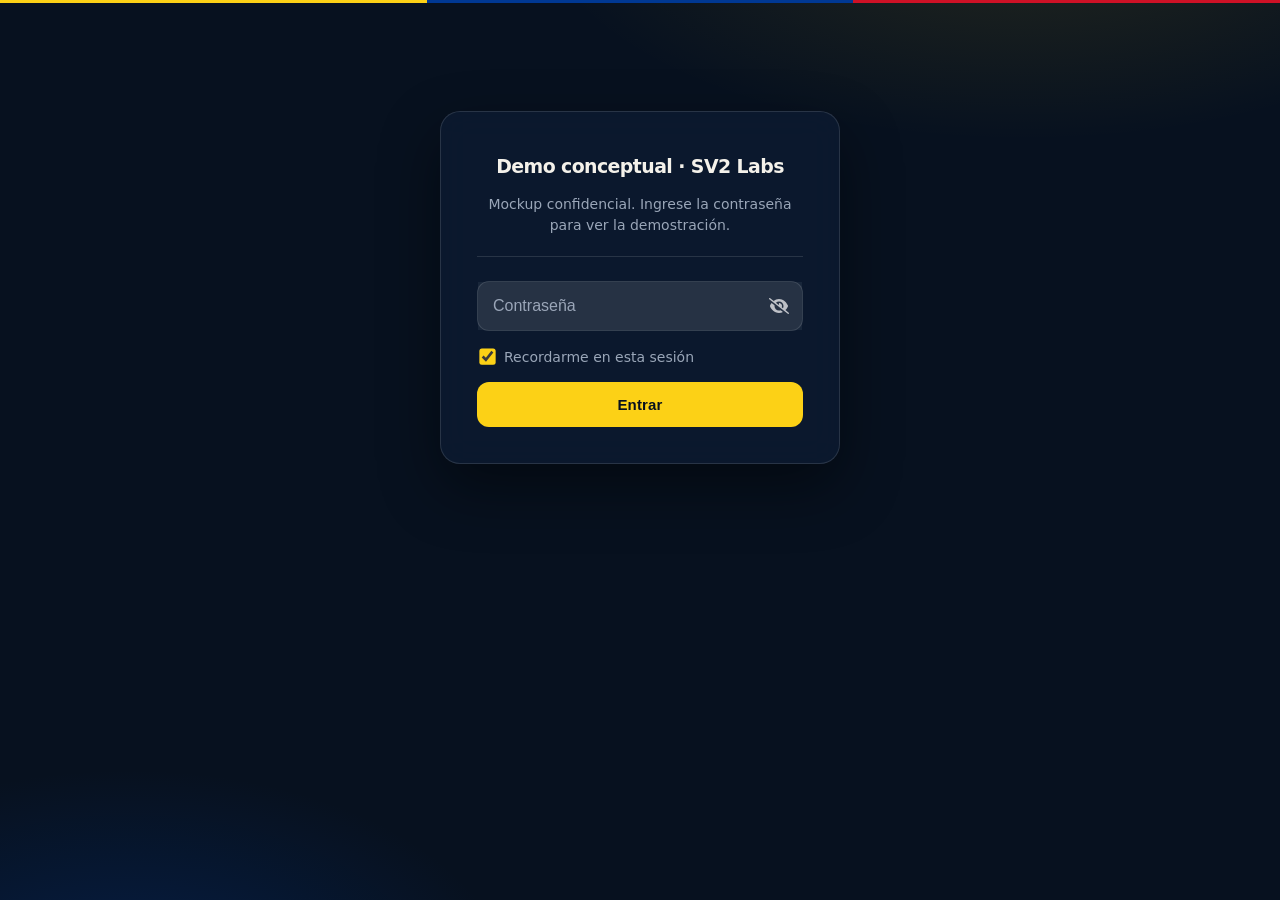
==== index.html @ b3c46ff3 "Initial password-protected deployable demo. Encrypt the four HTML pages with StatiCrypt, add a Spani" ====
<!DOCTYPE html>
<html class="staticrypt-html">
    <head>
        <meta charset="utf-8" />
        <title>Demo conceptual · SV2 Labs</title>
        <meta name="viewport" content="width=device-width, initial-scale=1" />

        <!-- do not cache this page -->
        <meta http-equiv="cache-control" content="max-age=0" />
        <meta http-equiv="cache-control" content="no-cache" />
        <meta http-equiv="expires" content="0" />
        <meta http-equiv="expires" content="Tue, 01 Jan 1980 1:00:00 GMT" />
        <meta http-equiv="pragma" content="no-cache" />

        <style>
            :root {
                --navy: #07111f;
                --navy-800: #0c1a30;
                --ink: #f4f1ea;
                --muted: #9aa6b8;
                --gold: #fcd116;
                --line: rgba(255, 255, 255, 0.12);
            }
            .staticrypt-html, .staticrypt-body {
                height: 100%;
                margin: 0;
            }
            .staticrypt-content {
                min-height: 100%;
                margin-bottom: 0;
                background:
                    radial-gradient(900px 420px at 80% -10%, rgba(252, 209, 22, 0.12), transparent 55%),
                    radial-gradient(700px 400px at 10% 110%, rgba(0, 56, 147, 0.35), transparent 55%),
                    #07111f;
                font-family: Inter, "Segoe UI", system-ui, -apple-system, sans-serif;
                -webkit-font-smoothing: antialiased;
                color: var(--ink);
            }
            .staticrypt-content::before {
                content: "";
                display: block;
                height: 3px;
                background: linear-gradient(90deg, #fcd116 0 33.33%, #003893 33.33% 66.66%, #ce1126 66.66%);
            }
            .staticrypt-page {
                width: min(400px, calc(100% - 32px));
                padding: 12vh 0 48px;
                margin: auto;
                box-sizing: border-box;
            }
            .staticrypt-form {
                position: relative;
                z-index: 1;
                background: rgba(12, 26, 48, 0.86);
                border: 1px solid var(--line);
                max-width: 400px;
                margin: 0 auto;
                padding: 40px 36px 36px;
                text-align: center;
                border-radius: 20px;
                box-shadow: 0 24px 60px rgba(0, 0, 0, 0.45);
                backdrop-filter: blur(16px);
            }
            .staticrypt-hr {
                margin-top: 20px;
                margin-bottom: 24px;
                border: 0;
                border-top: 1px solid var(--line);
            }
            .staticrypt-form input[type="password"],
            input[type="text"] {
                background: inherit;
                border: 0;
                box-sizing: border-box;
                font-size: 15px;
                outline: 0;
                padding: 15px 40px 15px 15px;
                width: 100%;
                color: var(--ink);
            }
            .staticrypt-form input::placeholder {
                color: var(--muted);
            }
            .staticrypt-password-container {
                position: relative;
                outline: 0;
                background: rgba(255, 255, 255, 0.06);
                width: 100%;
                border: 1px solid var(--line);
                border-radius: 12px;
                margin: 0 0 16px;
                box-sizing: border-box;
            }
            .staticrypt-toggle-password-visibility {
                cursor: pointer;
                height: 20px;
                opacity: 70%;
                padding: 13px;
                position: absolute;
                right: 0;
                top: 50%;
                transform: translateY(-50%);
                width: 20px;
                filter: invert(1);
            }
            .staticrypt-form .staticrypt-decrypt-button {
                text-transform: none;
                outline: 0;
                background: #fcd116;
                width: 100%;
                border: 0;
                padding: 14px;
                color: #07111f;
                font-size: 15px;
                font-weight: 700;
                letter-spacing: 0.01em;
                cursor: pointer;
                border-radius: 12px;
            }
            .staticrypt-form .staticrypt-decrypt-button:hover,
            .staticrypt-form .staticrypt-decrypt-button:active,
            .staticrypt-form .staticrypt-decrypt-button:focus {
                background: #fcd116;
                filter: brightness(96%);
            }
            .staticrypt-instructions {
                margin-top: 0;
                margin-bottom: 0.5em;
                color: var(--muted);
                font-size: 14px;
                line-height: 1.5;
            }
            .staticrypt-title {
                font-size: 1.35em;
                font-weight: 650;
                letter-spacing: -0.03em;
                color: var(--ink);
                margin: 0 0 10px;
            }
            label.staticrypt-remember {
                display: flex;
                align-items: center;
                margin-bottom: 1.1em;
                color: var(--muted);
                font-size: 14px;
                text-align: left;
            }
            .staticrypt-remember input[type="checkbox"] {
                transform: scale(1.25);
                margin-right: 0.75em;
                accent-color: var(--gold);
            }
            .hidden { display: none !important; }
            .staticrypt-spinner-container {
                height: 100%;
                display: flex;
                align-items: center;
                justify-content: center;
                background: var(--navy);
            }
            .staticrypt-spinner {
                display: inline-block;
                width: 2rem;
                height: 2rem;
                vertical-align: text-bottom;
                border: 0.25em solid rgba(255,255,255,0.25);
                border-right-color: var(--gold);
                border-radius: 50%;
                animation: spinner-border 0.75s linear infinite;
            }
            @keyframes spinner-border {
                100% { transform: rotate(360deg); }
            }
            @media screen and (-webkit-min-device-pixel-ratio: 0) {
                .staticrypt-form input[type="password"],
                input[type="text"] { font-size: 16px; }
            }
        </style>
    </head>

    <body class="staticrypt-body">
        <div id="staticrypt_loading" class="staticrypt-spinner-container">
            <div class="staticrypt-spinner"></div>
        </div>

        <div id="staticrypt_content" class="staticrypt-content hidden">
            <div class="staticrypt-page">
                <div class="staticrypt-form">
                    <div class="staticrypt-instructions">
                        <p class="staticrypt-title">Demo conceptual · SV2 Labs</p>
                        <p>Mockup confidencial. Ingrese la contraseña para ver la demostración.</p>
                    </div>

                    <hr class="staticrypt-hr" />

                    <form id="staticrypt-form" action="#" method="post">
                        <div class="staticrypt-password-container">
                            <input
                                id="staticrypt-password"
                                type="password"
                                name="password"
                                placeholder="Contraseña"
                                autofocus
                            />

                            <img
                                class="staticrypt-toggle-password-visibility"
                                alt="Mostrar contraseña"
                                title="Mostrar contraseña"
                                src="[data-uri]"
                            />
                        </div>

                        <label id="staticrypt-remember-label" class="staticrypt-remember hidden">
                            <input id="staticrypt-remember" type="checkbox" name="remember" checked />
                            Recordarme en esta sesión
                        </label>

                        <input type="submit" class="staticrypt-decrypt-button" value="Entrar" />
                    </form>
                </div>
            </div>
        </div>

        <script>
            // these variables will be filled when generating the file - the template format is 'variable_name'
            const staticryptInitiator = ((function(){
  const exports = {};
  const cryptoEngine = ((function(){
  const exports = {};
  const { subtle } = crypto;

const IV_BITS = 16 * 8;
const HEX_BITS = 4;
const ENCRYPTION_ALGO = "AES-CBC";

/**
 * Translates between utf8 encoded hexadecimal strings
 * and Uint8Array bytes.
 */
const HexEncoder = {
    /**
     * hex string -> bytes
     * @param {string} hexString
     * @returns {Uint8Array}
     */
    parse: function (hexString) {
        if (hexString.length % 2 !== 0) throw "Invalid hexString";
        const arrayBuffer = new Uint8Array(hexString.length / 2);

        for (let i = 0; i < hexString.length; i += 2) {
            const byteValue = parseInt(hexString.substring(i, i + 2), 16);
            if (isNaN(byteValue)) {
                throw "Invalid hexString";
            }
            arrayBuffer[i / 2] = byteValue;
        }
        return arrayBuffer;
    },

    /**
     * bytes -> hex string
     * @param {Uint8Array} bytes
     * @returns {string}
     */
    stringify: function (bytes) {
        const hexBytes = [];

        for (let i = 0; i < bytes.length; ++i) {
            let byteString = bytes[i].toString(16);
            if (byteString.length < 2) {
                byteString = "0" + byteString;
            }
            hexBytes.push(byteString);
        }
        return hexBytes.join("");
    },
};

/**
 * Translates between utf8 strings and Uint8Array bytes.
 */
const UTF8Encoder = {
    parse: function (str) {
        return new TextEncoder().encode(str);
    },

    stringify: function (bytes) {
        return new TextDecoder().decode(bytes);
    },
};

/**
 * Salt and encrypt a msg with a password.
 */
async function encrypt(msg, hashedPassword) {
    // Must be 16 bytes, unpredictable, and preferably cryptographically random. However, it need not be secret.
    // https://developer.mozilla.org/en-US/docs/Web/API/SubtleCrypto/encrypt#parameters
    const iv = crypto.getRandomValues(new Uint8Array(IV_BITS / 8));

    const key = await subtle.importKey("raw", HexEncoder.parse(hashedPassword), ENCRYPTION_ALGO, false, ["encrypt"]);

    const encrypted = await subtle.encrypt(
        {
            name: ENCRYPTION_ALGO,
            iv: iv,
        },
        key,
        UTF8Encoder.parse(msg)
    );

    // iv will be 32 hex characters, we prepend it to the ciphertext for use in decryption
    return HexEncoder.stringify(iv) + HexEncoder.stringify(new Uint8Array(encrypted));
}
exports.encrypt = encrypt;

/**
 * Decrypt a salted msg using a password.
 *
 * @param {string} encryptedMsg
 * @param {string} hashedPassword
 * @returns {Promise<string>}
 */
async function decrypt(encryptedMsg, hashedPassword) {
    const ivLength = IV_BITS / HEX_BITS;
    const iv = HexEncoder.parse(encryptedMsg.substring(0, ivLength));
    const encrypted = encryptedMsg.substring(ivLength);

    const key = await subtle.importKey("raw", HexEncoder.parse(hashedPassword), ENCRYPTION_ALGO, false, ["decrypt"]);

    const outBuffer = await subtle.decrypt(
        {
            name: ENCRYPTION_ALGO,
            iv: iv,
        },
        key,
        HexEncoder.parse(encrypted)
    );

    return UTF8Encoder.stringify(new Uint8Array(outBuffer));
}
exports.decrypt = decrypt;

/**
 * Salt and hash the password so it can be stored in localStorage without opening a password reuse vulnerability.
 *
 * @param {string} password
 * @param {string} salt
 * @returns {Promise<string>}
 */
async function hashPassword(password, salt) {
    // we hash the password in multiple steps, each adding more iterations. This is because we used to allow less
    // iterations, so for backward compatibility reasons, we need to support going from that to more iterations.
    let hashedPassword = await hashLegacyRound(password, salt);

    hashedPassword = await hashSecondRound(hashedPassword, salt);

    return hashThirdRound(hashedPassword, salt);
}
exports.hashPassword = hashPassword;

/**
 * This hashes the password with 1k iterations. This is a low number, we need this function to support backwards
 * compatibility.
 *
 * @param {string} password
 * @param {string} salt
 * @returns {Promise<string>}
 */
function hashLegacyRound(password, salt) {
    return pbkdf2(password, salt, 1000, "SHA-1");
}
exports.hashLegacyRound = hashLegacyRound;

/**
 * Add a second round of iterations. This is because we used to use 1k, so for backwards compatibility with
 * remember-me/autodecrypt links, we need to support going from that to more iterations.
 *
 * @param hashedPassword
 * @param salt
 * @returns {Promise<string>}
 */
function hashSecondRound(hashedPassword, salt) {
    return pbkdf2(hashedPassword, salt, 14000, "SHA-256");
}
exports.hashSecondRound = hashSecondRound;

/**
 * Add a third round of iterations to bring total number to 600k. This is because we used to use 1k, then 15k, so for
 * backwards compatibility with remember-me/autodecrypt links, we need to support going from that to more iterations.
 *
 * @param hashedPassword
 * @param salt
 * @returns {Promise<string>}
 */
function hashThirdRound(hashedPassword, salt) {
    return pbkdf2(hashedPassword, salt, 585000, "SHA-256");
}
exports.hashThirdRound = hashThirdRound;

/**
 * Salt and hash the password so it can be stored in localStorage without opening a password reuse vulnerability.
 *
 * @param {string} password
 * @param {string} salt
 * @param {int} iterations
 * @param {string} hashAlgorithm
 * @returns {Promise<string>}
 */
async function pbkdf2(password, salt, iterations, hashAlgorithm) {
    const key = await subtle.importKey("raw", UTF8Encoder.parse(password), "PBKDF2", false, ["deriveBits"]);

    const keyBytes = await subtle.deriveBits(
        {
            name: "PBKDF2",
            hash: hashAlgorithm,
            iterations,
            salt: UTF8Encoder.parse(salt),
        },
        key,
        256
    );

    return HexEncoder.stringify(new Uint8Array(keyBytes));
}

function generateRandomSalt() {
    const bytes = crypto.getRandomValues(new Uint8Array(128 / 8));

    return HexEncoder.stringify(new Uint8Array(bytes));
}
exports.generateRandomSalt = generateRandomSalt;

async function signMessage(hashedPassword, message) {
    const key = await subtle.importKey(
        "raw",
        HexEncoder.parse(hashedPassword),
        {
            name: "HMAC",
            hash: "SHA-256",
        },
        false,
        ["sign"]
    );
    const signature = await subtle.sign("HMAC", key, UTF8Encoder.parse(message));

    return HexEncoder.stringify(new Uint8Array(signature));
}
exports.signMessage = signMessage;

function getRandomAlphanum() {
    const possibleCharacters = "abcdefghijklmnopqrstuvwxyzABCDEFGHIJKLMNOPQRSTUVWXYZ0123456789";

    let byteArray;
    let parsedInt;

    // Keep generating new random bytes until we get a value that falls
    // within a range that can be evenly divided by possibleCharacters.length
    do {
        byteArray = crypto.getRandomValues(new Uint8Array(1));
        // extract the lowest byte to get an int from 0 to 255 (probably unnecessary, since we're only generating 1 byte)
        parsedInt = byteArray[0] & 0xff;
    } while (parsedInt >= 256 - (256 % possibleCharacters.length));

    // Take the modulo of the parsed integer to get a random number between 0 and totalLength - 1
    const randomIndex = parsedInt % possibleCharacters.length;

    return possibleCharacters[randomIndex];
}

/**
 * Generate a random string of a given length.
 *
 * @param {int} length
 * @returns {string}
 */
function generateRandomString(length) {
    let randomString = "";

    for (let i = 0; i < length; i++) {
        randomString += getRandomAlphanum();
    }

    return randomString;
}
exports.generateRandomString = generateRandomString;

  return exports;
})());
const codec = ((function(){
  const exports = {};
  /**
 * Initialize the codec with the provided cryptoEngine - this return functions to encode and decode messages.
 *
 * @param cryptoEngine - the engine to use for encryption / decryption
 */
function init(cryptoEngine) {
    const exports = {};

    /**
     * Top-level function for encoding a message.
     * Includes password hashing, encryption, and signing.
     *
     * @param {string} msg
     * @param {string} password
     * @param {string} salt
     *
     * @returns {string} The encoded text
     */
    async function encode(msg, password, salt) {
        const hashedPassword = await cryptoEngine.hashPassword(password, salt);

        const encrypted = await cryptoEngine.encrypt(msg, hashedPassword);

        // we use the hashed password in the HMAC because this is effectively what will be used a password (so we can store
        // it in localStorage safely, we don't use the clear text password)
        const hmac = await cryptoEngine.signMessage(hashedPassword, encrypted);

        return hmac + encrypted;
    }
    exports.encode = encode;

    /**
     * Encode using a password that has already been hashed. This is useful to encode multiple messages in a row, that way
     * we don't need to hash the password multiple times.
     *
     * @param {string} msg
     * @param {string} hashedPassword
     *
     * @returns {string} The encoded text
     */
    async function encodeWithHashedPassword(msg, hashedPassword) {
        const encrypted = await cryptoEngine.encrypt(msg, hashedPassword);

        // we use the hashed password in the HMAC because this is effectively what will be used a password (so we can store
        // it in localStorage safely, we don't use the clear text password)
        const hmac = await cryptoEngine.signMessage(hashedPassword, encrypted);

        return hmac + encrypted;
    }
    exports.encodeWithHashedPassword = encodeWithHashedPassword;

    /**
     * Top-level function for decoding a message.
     * Includes signature check and decryption.
     *
     * @param {string} signedMsg
     * @param {string} hashedPassword
     * @param {string} salt
     * @param {int} backwardCompatibleAttempt
     * @param {string} originalPassword
     *
     * @returns {Object} {success: true, decoded: string} | {success: false, message: string}
     */
    async function decode(signedMsg, hashedPassword, salt, backwardCompatibleAttempt = 0, originalPassword = "") {
        const encryptedHMAC = signedMsg.substring(0, 64);
        const encryptedMsg = signedMsg.substring(64);
        const decryptedHMAC = await cryptoEngine.signMessage(hashedPassword, encryptedMsg);

        if (decryptedHMAC !== encryptedHMAC) {
            // we have been raising the number of iterations in the hashing algorithm multiple times, so to support the old
            // remember-me/autodecrypt links we need to try bringing the old hashes up to speed.
            originalPassword = originalPassword || hashedPassword;
            if (backwardCompatibleAttempt === 0) {
                const updatedHashedPassword = await cryptoEngine.hashThirdRound(originalPassword, salt);

                return decode(signedMsg, updatedHashedPassword, salt, backwardCompatibleAttempt + 1, originalPassword);
            }
            if (backwardCompatibleAttempt === 1) {
                let updatedHashedPassword = await cryptoEngine.hashSecondRound(originalPassword, salt);
                updatedHashedPassword = await cryptoEngine.hashThirdRound(updatedHashedPassword, salt);

                return decode(signedMsg, updatedHashedPassword, salt, backwardCompatibleAttempt + 1, originalPassword);
            }

            return { success: false, message: "Signature mismatch" };
        }

        return {
            success: true,
            decoded: await cryptoEngine.decrypt(encryptedMsg, hashedPassword),
        };
    }
    exports.decode = decode;

    return exports;
}
exports.init = init;

  return exports;
})());
const decode = codec.init(cryptoEngine).decode;

/**
 * Initialize the staticrypt module, that exposes functions callbable by the password_template.
 *
 * @param {{
 *  staticryptEncryptedMsgUniqueVariableName: string,
 *  isRememberEnabled: boolean,
 *  rememberDurationInDays: number,
 *  staticryptSaltUniqueVariableName: string,
 * }} staticryptConfig - object of data that is stored on the password_template at encryption time.
 *
 * @param {{
 *  rememberExpirationKey: string,
 *  rememberPassphraseKey: string,
 *  replaceHtmlCallback: function,
 *  clearLocalStorageCallback: function,
 * }} templateConfig - object of data that can be configured by a custom password_template.
 */
function init(staticryptConfig, templateConfig) {
    const exports = {};

    /**
     * Decrypt our encrypted page, replace the whole HTML.
     *
     * @param {string} hashedPassword
     * @returns {Promise<boolean>}
     */
    async function decryptAndReplaceHtml(hashedPassword) {
        const { staticryptEncryptedMsgUniqueVariableName, staticryptSaltUniqueVariableName } = staticryptConfig;
        const { replaceHtmlCallback } = templateConfig;

        const result = await decode(
            staticryptEncryptedMsgUniqueVariableName,
            hashedPassword,
            staticryptSaltUniqueVariableName
        );
        if (!result.success) {
            return false;
        }
        const plainHTML = result.decoded;

        // if the user configured a callback call it, otherwise just replace the whole HTML
        if (typeof replaceHtmlCallback === "function") {
            replaceHtmlCallback(plainHTML);
        } else {
            document.write(plainHTML);
            document.close();
        }

        return true;
    }

    /**
     * Attempt to decrypt the page and replace the whole HTML.
     *
     * @param {string} password
     * @param {boolean} isRememberChecked
     *
     * @returns {Promise<{isSuccessful: boolean, hashedPassword?: string}>} - we return an object, so that if we want to
     *   expose more information in the future we can do it without breaking the password_template
     */
    async function handleDecryptionOfPage(password, isRememberChecked) {
        const { staticryptSaltUniqueVariableName } = staticryptConfig;

        // decrypt and replace the whole page
        const hashedPassword = await cryptoEngine.hashPassword(password, staticryptSaltUniqueVariableName);
        return handleDecryptionOfPageFromHash(hashedPassword, isRememberChecked);
    }
    exports.handleDecryptionOfPage = handleDecryptionOfPage;

    async function handleDecryptionOfPageFromHash(hashedPassword, isRememberChecked) {
        const { isRememberEnabled, rememberDurationInDays } = staticryptConfig;
        const { rememberExpirationKey, rememberPassphraseKey } = templateConfig;

        const isDecryptionSuccessful = await decryptAndReplaceHtml(hashedPassword);

        if (!isDecryptionSuccessful) {
            return {
                isSuccessful: false,
                hashedPassword,
            };
        }

        // remember the hashedPassword and set its expiration if necessary
        if (isRememberEnabled && isRememberChecked) {
            window.sessionStorage.setItem(rememberPassphraseKey, hashedPassword);

            // set the expiration if the duration isn't 0 (meaning no expiration)
            if (rememberDurationInDays > 0) {
                window.sessionStorage.setItem(
                    rememberExpirationKey,
                    (new Date().getTime() + rememberDurationInDays * 24 * 60 * 60 * 1000).toString()
                );
            }
        }

        return {
            isSuccessful: true,
            hashedPassword,
        };
    }
    exports.handleDecryptionOfPageFromHash = handleDecryptionOfPageFromHash;

    /**
     * Clear sessionStorage from staticrypt related values
     */
    function clearLocalStorage() {
        const { clearLocalStorageCallback, rememberExpirationKey, rememberPassphraseKey } = templateConfig;

        if (typeof clearLocalStorageCallback === "function") {
            clearLocalStorageCallback();
        } else {
            sessionStorage.removeItem(rememberPassphraseKey);
            sessionStorage.removeItem(rememberExpirationKey);
        }
    }

    async function handleDecryptOnLoad() {
        let isSuccessful = await decryptOnLoadFromUrl();

        if (!isSuccessful) {
            isSuccessful = await decryptOnLoadFromRememberMe();
        }

        return { isSuccessful };
    }
    exports.handleDecryptOnLoad = handleDecryptOnLoad;

    /**
     * Clear storage if we are logging out
     *
     * @returns {boolean} - whether we logged out
     */
    function logoutIfNeeded() {
        const logoutKey = "staticrypt_logout";

        // handle logout through query param
        const queryParams = new URLSearchParams(window.location.search);
        if (queryParams.has(logoutKey)) {
            clearLocalStorage();
            return true;
        }

        // handle logout through URL fragment
        const hash = window.location.hash.substring(1);
        if (hash.includes(logoutKey)) {
            clearLocalStorage();
            return true;
        }

        return false;
    }

    /**
     * To be called on load: check if we want to try to decrypt and replace the HTML with the decrypted content, and
     * try to do it if needed.
     *
     * @returns {Promise<boolean>} true if we derypted and replaced the whole page, false otherwise
     */
    async function decryptOnLoadFromRememberMe() {
        const { rememberDurationInDays } = staticryptConfig;
        const { rememberExpirationKey, rememberPassphraseKey } = templateConfig;

        // if we are login out, terminate
        if (logoutIfNeeded()) {
            return false;
        }

        // if there is expiration configured, check if we're not beyond the expiration
        if (rememberDurationInDays && rememberDurationInDays > 0) {
            const expiration = sessionStorage.getItem(rememberExpirationKey),
                isExpired = expiration && new Date().getTime() > parseInt(expiration);

            if (isExpired) {
                clearLocalStorage();
                return false;
            }
        }

        const hashedPassword = sessionStorage.getItem(rememberPassphraseKey);

        if (hashedPassword) {
            // try to decrypt
            const isDecryptionSuccessful = await decryptAndReplaceHtml(hashedPassword);

            // if the decryption is unsuccessful the password might be wrong - silently clear the saved data and let
            // the user fill the password form again
            if (!isDecryptionSuccessful) {
                clearLocalStorage();
                return false;
            }

            return true;
        }

        return false;
    }

    async function decryptOnLoadFromUrl() {
        const passwordKey = "staticrypt_pwd";
        const rememberMeKey = "remember_me";

        // try to get the password from the query param (for backward compatibility - we now want to avoid this method,
        // since it sends the hashed password to the server which isn't needed)
        const queryParams = new URLSearchParams(window.location.search);
        const hashedPasswordQuery = queryParams.get(passwordKey);
        const rememberMeQuery = queryParams.get(rememberMeKey);

        const urlFragment = window.location.hash.substring(1);
        // get the password from the url fragment
        const hashedPasswordRegexMatch = urlFragment.match(new RegExp(passwordKey + "=([^&]*)"));
        const hashedPasswordFragment = hashedPasswordRegexMatch ? hashedPasswordRegexMatch[1] : null;
        const rememberMeFragment = urlFragment.includes(rememberMeKey);

        const hashedPassword = hashedPasswordFragment || hashedPasswordQuery;
        const rememberMe = rememberMeFragment || rememberMeQuery;

        if (hashedPassword) {
            return handleDecryptionOfPageFromHash(hashedPassword, rememberMe);
        }

        return false;
    }

    return exports;
}
exports.init = init;

  return exports;
})());
            const templateError = "Contraseña incorrecta",
                templateToggleAltShow = "Mostrar contraseña",
                templateToggleAltHide = "Ocultar contraseña",
                isRememberEnabled = true,
                staticryptConfig = {"staticryptEncryptedMsgUniqueVariableName":"[base64]","isRememberEnabled":true,"rememberDurationInDays":0,"staticryptSaltUniqueVariableName":"09447ad0ca48a2c15d8bac3a3ba0116a"};

            // you can edit these values to customize some of the behavior of StatiCrypt
            const templateConfig = {
                rememberExpirationKey: "staticrypt_expiration",
                rememberPassphraseKey: "staticrypt_passphrase",
                replaceHtmlCallback: null,
                clearLocalStorageCallback: null,
            };

            // init the staticrypt engine
            const staticrypt = staticryptInitiator.init(staticryptConfig, templateConfig);

            // try to automatically decrypt on load if there is a saved password
            window.onload = async function () {
                const { isSuccessful } = await staticrypt.handleDecryptOnLoad();

                // if we didn't decrypt anything on load, show the password prompt. Otherwise the content has already been
                // replaced, no need to do anything
                if (!isSuccessful) {
                    // hide loading screen
                    document.getElementById("staticrypt_loading").classList.add("hidden");
                    document.getElementById("staticrypt_content").classList.remove("hidden");
                    document.getElementById("staticrypt-password").focus();

                    // show the remember me checkbox
                    if (isRememberEnabled) {
                        document.getElementById("staticrypt-remember-label").classList.remove("hidden");
                    }
                }
            };

            // toggle password visibility
            const toggleIcon = document.querySelector(".staticrypt-toggle-password-visibility");
            // these two icons are coming from FontAwesome
            const imgSrcEyeClosed =
                "[data-uri]";
            const imgSrcEyeOpened =
                "[data-uri]";
            toggleIcon.addEventListener("click", function () {
                const passwordInput = document.getElementById("staticrypt-password");
                if (passwordInput.type === "password") {
                    passwordInput.type = "text";
                    toggleIcon.src = imgSrcEyeOpened;
                    toggleIcon.alt = templateToggleAltHide;
                    toggleIcon.title = templateToggleAltHide;
                } else {
                    passwordInput.type = "password";
                    toggleIcon.src = imgSrcEyeClosed;
                    toggleIcon.alt = templateToggleAltShow;
                    toggleIcon.title = templateToggleAltShow;
                }
            });

            // handle password form submission
            document.getElementById("staticrypt-form").addEventListener("submit", async function (e) {
                e.preventDefault();

                const password = document.getElementById("staticrypt-password").value,
                    isRememberChecked = document.getElementById("staticrypt-remember").checked;

                const { isSuccessful } = await staticrypt.handleDecryptionOfPage(password, isRememberChecked);

                if (!isSuccessful) {
                    alert(templateError);
                }
            });
        </script>
    </body>
</html>
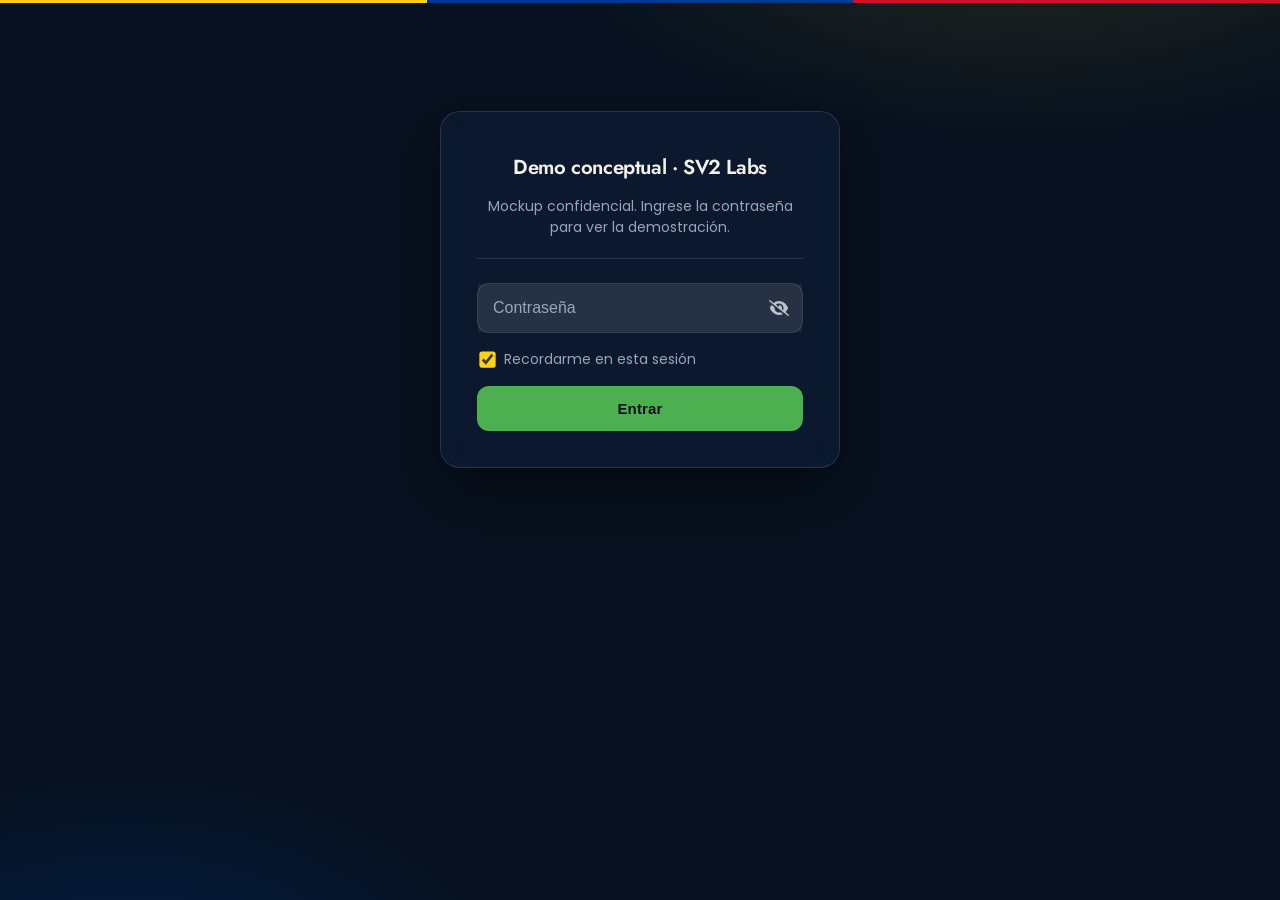
==== commit 41113cf5: "Update typography to Poppins and Jost, closer to ProColombia. Replace Inter with vendored Poppins (b" ====
--- a/index.html
+++ b/index.html
@@ -13,6 +13,54 @@
         <meta http-equiv="pragma" content="no-cache" />
 
         <style>
+            @font-face {
+                font-family: Poppins;
+                src: url("fonts/Poppins-latin-ext-normal-400.woff2") format("woff2");
+                font-weight: 400;
+                font-style: normal;
+                font-display: swap;
+                unicode-range: U+0100-02BA, U+02BD-02C5, U+02C7-02CC, U+02CE-02D7, U+02DD-02FF, U+0304, U+0308, U+0329, U+1D00-1DBF, U+1E00-1E9F, U+1EF2-1EFF, U+2020, U+20A0-20AB, U+20AD-20C4, U+2113, U+2C60-2C7F, U+A720-A7FF;
+            }
+            @font-face {
+                font-family: Poppins;
+                src: url("fonts/Poppins-latin-normal-400.woff2") format("woff2");
+                font-weight: 400;
+                font-style: normal;
+                font-display: swap;
+                unicode-range: U+0000-00FF, U+0131, U+0152-0153, U+02BB-02BC, U+02C6, U+02DA, U+02DC, U+0304, U+0308, U+0329, U+2000-206F, U+20AC, U+2122, U+2191, U+2193, U+2212, U+2215, U+FEFF, U+FFFD;
+            }
+            @font-face {
+                font-family: Poppins;
+                src: url("fonts/Poppins-latin-ext-normal-700.woff2") format("woff2");
+                font-weight: 700;
+                font-style: normal;
+                font-display: swap;
+                unicode-range: U+0100-02BA, U+02BD-02C5, U+02C7-02CC, U+02CE-02D7, U+02DD-02FF, U+0304, U+0308, U+0329, U+1D00-1DBF, U+1E00-1E9F, U+1EF2-1EFF, U+2020, U+20A0-20AB, U+20AD-20C4, U+2113, U+2C60-2C7F, U+A720-A7FF;
+            }
+            @font-face {
+                font-family: Poppins;
+                src: url("fonts/Poppins-latin-normal-700.woff2") format("woff2");
+                font-weight: 700;
+                font-style: normal;
+                font-display: swap;
+                unicode-range: U+0000-00FF, U+0131, U+0152-0153, U+02BB-02BC, U+02C6, U+02DA, U+02DC, U+0304, U+0308, U+0329, U+2000-206F, U+20AC, U+2122, U+2191, U+2193, U+2212, U+2215, U+FEFF, U+FFFD;
+            }
+            @font-face {
+                font-family: Jost;
+                src: url("fonts/Jost-latin-ext-normal-100900.woff2") format("woff2");
+                font-weight: 100 900;
+                font-style: normal;
+                font-display: swap;
+                unicode-range: U+0100-02BA, U+02BD-02C5, U+02C7-02CC, U+02CE-02D7, U+02DD-02FF, U+0304, U+0308, U+0329, U+1D00-1DBF, U+1E00-1E9F, U+1EF2-1EFF, U+2020, U+20A0-20AB, U+20AD-20C4, U+2113, U+2C60-2C7F, U+A720-A7FF;
+            }
+            @font-face {
+                font-family: Jost;
+                src: url("fonts/Jost-latin-normal-100900.woff2") format("woff2");
+                font-weight: 100 900;
+                font-style: normal;
+                font-display: swap;
+                unicode-range: U+0000-00FF, U+0131, U+0152-0153, U+02BB-02BC, U+02C6, U+02DA, U+02DC, U+0304, U+0308, U+0329, U+2000-206F, U+20AC, U+2122, U+2191, U+2193, U+2212, U+2215, U+FEFF, U+FFFD;
+            }
             :root {
                 --navy: #07111f;
                 --navy-800: #0c1a30;
@@ -32,7 +80,7 @@
                     radial-gradient(900px 420px at 80% -10%, rgba(252, 209, 22, 0.12), transparent 55%),
                     radial-gradient(700px 400px at 10% 110%, rgba(0, 56, 147, 0.35), transparent 55%),
                     #07111f;
-                font-family: Inter, "Segoe UI", system-ui, -apple-system, sans-serif;
+                font-family: Poppins, "Segoe UI", system-ui, -apple-system, sans-serif;
                 -webkit-font-smoothing: antialiased;
                 color: var(--ink);
             }
@@ -106,7 +154,7 @@
             .staticrypt-form .staticrypt-decrypt-button {
                 text-transform: none;
                 outline: 0;
-                background: #fcd116;
+                background: #4CAF50;
                 width: 100%;
                 border: 0;
                 padding: 14px;
@@ -120,7 +168,7 @@
             .staticrypt-form .staticrypt-decrypt-button:hover,
             .staticrypt-form .staticrypt-decrypt-button:active,
             .staticrypt-form .staticrypt-decrypt-button:focus {
-                background: #fcd116;
+                background: #4CAF50;
                 filter: brightness(96%);
             }
             .staticrypt-instructions {
@@ -131,9 +179,10 @@
                 line-height: 1.5;
             }
             .staticrypt-title {
-                font-size: 1.35em;
-                font-weight: 650;
-                letter-spacing: -0.03em;
+                font-family: Jost, Poppins, "Segoe UI", system-ui, sans-serif;
+                font-size: 1.45em;
+                font-weight: 600;
+                letter-spacing: -0.02em;
                 color: var(--ink);
                 margin: 0 0 10px;
             }
@@ -675,11 +724,11 @@
 
         // remember the hashedPassword and set its expiration if necessary
         if (isRememberEnabled && isRememberChecked) {
-            window.sessionStorage.setItem(rememberPassphraseKey, hashedPassword);
+            window.localStorage.setItem(rememberPassphraseKey, hashedPassword);
 
             // set the expiration if the duration isn't 0 (meaning no expiration)
             if (rememberDurationInDays > 0) {
-                window.sessionStorage.setItem(
+                window.localStorage.setItem(
                     rememberExpirationKey,
                     (new Date().getTime() + rememberDurationInDays * 24 * 60 * 60 * 1000).toString()
                 );
@@ -694,7 +743,7 @@
     exports.handleDecryptionOfPageFromHash = handleDecryptionOfPageFromHash;
 
     /**
-     * Clear sessionStorage from staticrypt related values
+     * Clear localstorage from staticrypt related values
      */
     function clearLocalStorage() {
         const { clearLocalStorageCallback, rememberExpirationKey, rememberPassphraseKey } = templateConfig;
@@ -702,8 +751,8 @@
         if (typeof clearLocalStorageCallback === "function") {
             clearLocalStorageCallback();
         } else {
-            sessionStorage.removeItem(rememberPassphraseKey);
-            sessionStorage.removeItem(rememberExpirationKey);
+            localStorage.removeItem(rememberPassphraseKey);
+            localStorage.removeItem(rememberExpirationKey);
         }
     }
 
@@ -760,7 +809,7 @@
 
         // if there is expiration configured, check if we're not beyond the expiration
         if (rememberDurationInDays && rememberDurationInDays > 0) {
-            const expiration = sessionStorage.getItem(rememberExpirationKey),
+            const expiration = localStorage.getItem(rememberExpirationKey),
                 isExpired = expiration && new Date().getTime() > parseInt(expiration);
 
             if (isExpired) {
@@ -769,7 +818,7 @@
             }
         }
 
-        const hashedPassword = sessionStorage.getItem(rememberPassphraseKey);
+        const hashedPassword = localStorage.getItem(rememberPassphraseKey);
 
         if (hashedPassword) {
             // try to decrypt
@@ -824,7 +873,7 @@
                 templateToggleAltShow = "Mostrar contraseña",
                 templateToggleAltHide = "Ocultar contraseña",
                 isRememberEnabled = true,
-                staticryptConfig = {"staticryptEncryptedMsgUniqueVariableName":"[base64]","isRememberEnabled":true,"rememberDurationInDays":0,"staticryptSaltUniqueVariableName":"09447ad0ca48a2c15d8bac3a3ba0116a"};
+                staticryptConfig = {"staticryptEncryptedMsgUniqueVariableName":"[base64]","isRememberEnabled":true,"rememberDurationInDays":0,"staticryptSaltUniqueVariableName":"09447ad0ca48a2c15d8bac3a3ba0116a"};
 
             // you can edit these values to customize some of the behavior of StatiCrypt
             const templateConfig = {
